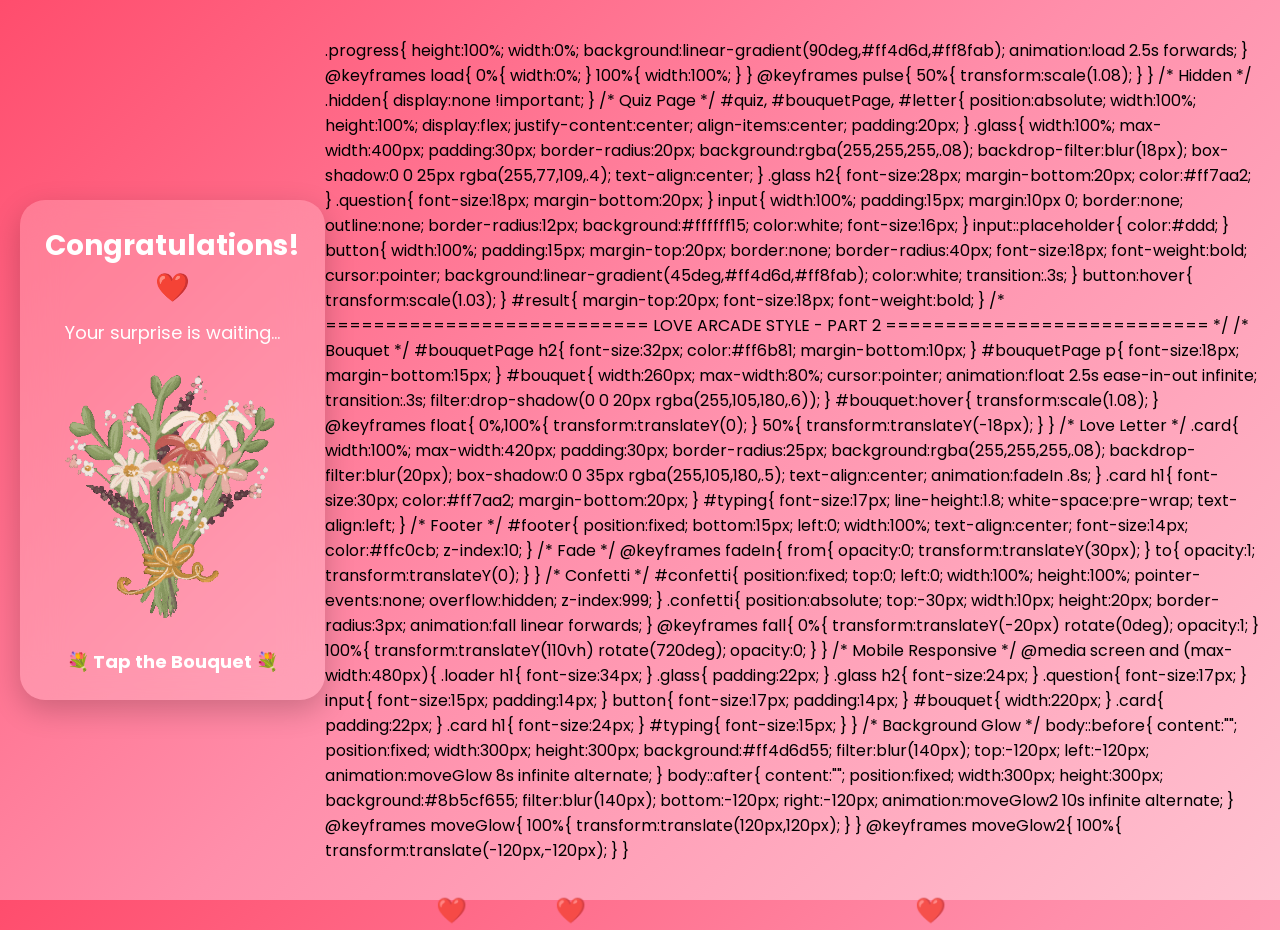
==== bouquet.html @ 2a4d881b "Revamp bouquet.html with new styles and layout Updated the HTML structure and styles for the bouquet" ====
<!DOCTYPE html>
<html lang="en">
<head>
<meta charset="UTF-8">
<meta name="viewport" content="width=device-width, initial-scale=1.0, maximum-scale=1.0, user-scalable=no">
<title>Your Surprise ❤️</title>

<link href="https://fonts.googleapis.com/css2?family=Poppins:wght@300;500;700&display=swap" rel="stylesheet">

<style>

*{
margin:0;
padding:0;
box-sizing:border-box;
font-family:'Poppins',sans-serif;
}

body{
display:flex;
justify-content:center;
align-items:center;
min-height:100vh;
background:linear-gradient(135deg,#ff4d6d,#ff8fab,#ffc2d1);
overflow:hidden;
padding:20px;
position:relative;
}

/* Floating Hearts */

.heart{
position:absolute;
bottom:-30px;
font-size:25px;
animation:floatUp linear infinite;
opacity:.8;
}

@keyframes floatUp{

0%{
transform:translateY(0) scale(.6);
opacity:0;
}

20%{
opacity:1;
}

100%{
transform:translateY(-120vh) scale(1.4);
opacity:0;
}

}

.card{

width:100%;
max-width:350px;

background:rgba(255,255,255,.2);

backdrop-filter:blur(20px);

border-radius:25px;

padding:25px;

text-align:center;

box-shadow:0 10px 30px rgba(0,0,0,.2);

z-index:2;

animation:fade .8s;

}

@keyframes fade{

from{
opacity:0;
transform:translateY(25px);
}

to{
opacity:1;
transform:translateY(0);
}

}

h1{

font-size:28px;

color:white;

margin-bottom:10px;

}

p{

color:white;

margin-bottom:20px;

font-size:18px;

}

img{

width:260px;

max-width:100%;

cursor:pointer;

animation:bounce 2s infinite;

transition:.3s;

}

img:hover{

transform:scale(1.08);

}

@keyframes bounce{

0%,100%{
transform:translateY(0);
}

50%{
transform:translateY(-15px);
}

}

.tap{

margin-top:18px;

font-size:18px;

font-weight:bold;

color:white;

animation:blink 1s infinite;

}

@keyframes blink{

50%{
opacity:.4;
}

}

@media(max-width:480px){

.card{

max-width:330px;

padding:22px;

}

img{

width:220px;

}

h1{

font-size:24px;

}

}

</style>

</head>

<body>

<div class="card">

<h1>Congratulations! ❤️</h1>

<p>Your surprise is waiting...</p>

<img src="giphy.gif" onclick="openLetter()" alt="Bouquet">

<div class="tap">💐 Tap the Bouquet 💐</div>

</div>

<script>

function openLetter(){

window.location.href="message.html";

}

// Floating Hearts

setInterval(function(){

const heart=document.createElement("div");

heart.className="heart";

heart.innerHTML="❤️";

heart.style.left=Math.random()*100+"vw";

heart.style.animationDuration=(4+Math.random()*4)+"s";

document.body.appendChild(heart);

setTimeout(()=>{
heart.remove();
},8000);

},400);

</script>

</body>
</html>.progress{

height:100%;
width:0%;
background:linear-gradient(90deg,#ff4d6d,#ff8fab);
animation:load 2.5s forwards;

}

@keyframes load{

0%{
width:0%;
}

100%{
width:100%;
}

}

@keyframes pulse{

50%{
transform:scale(1.08);
}

}

/* Hidden */

.hidden{
display:none !important;
}

/* Quiz Page */

#quiz,
#bouquetPage,
#letter{

position:absolute;
width:100%;
height:100%;
display:flex;
justify-content:center;
align-items:center;
padding:20px;

}

.glass{

width:100%;
max-width:400px;
padding:30px;
border-radius:20px;

background:rgba(255,255,255,.08);

backdrop-filter:blur(18px);

box-shadow:0 0 25px rgba(255,77,109,.4);

text-align:center;

}

.glass h2{

font-size:28px;
margin-bottom:20px;
color:#ff7aa2;

}

.question{

font-size:18px;
margin-bottom:20px;

}

input{

width:100%;
padding:15px;
margin:10px 0;

border:none;
outline:none;

border-radius:12px;

background:#ffffff15;

color:white;

font-size:16px;

}

input::placeholder{

color:#ddd;

}

button{

width:100%;
padding:15px;

margin-top:20px;

border:none;

border-radius:40px;

font-size:18px;

font-weight:bold;

cursor:pointer;

background:linear-gradient(45deg,#ff4d6d,#ff8fab);

color:white;

transition:.3s;

}

button:hover{

transform:scale(1.03);

}

#result{

margin-top:20px;
font-size:18px;

font-weight:bold;

}
/* ===========================
   LOVE ARCADE STYLE - PART 2
=========================== */

/* Bouquet */

#bouquetPage h2{
font-size:32px;
color:#ff6b81;
margin-bottom:10px;
}

#bouquetPage p{
font-size:18px;
margin-bottom:15px;
}

#bouquet{
width:260px;
max-width:80%;
cursor:pointer;
animation:float 2.5s ease-in-out infinite;
transition:.3s;
filter:drop-shadow(0 0 20px rgba(255,105,180,.6));
}

#bouquet:hover{
transform:scale(1.08);
}

@keyframes float{

0%,100%{
transform:translateY(0);
}

50%{
transform:translateY(-18px);
}

}

/* Love Letter */

.card{

width:100%;
max-width:420px;

padding:30px;

border-radius:25px;

background:rgba(255,255,255,.08);

backdrop-filter:blur(20px);

box-shadow:0 0 35px rgba(255,105,180,.5);

text-align:center;

animation:fadeIn .8s;

}

.card h1{

font-size:30px;

color:#ff7aa2;

margin-bottom:20px;

}

#typing{

font-size:17px;

line-height:1.8;

white-space:pre-wrap;

text-align:left;

}

/* Footer */

#footer{

position:fixed;

bottom:15px;

left:0;

width:100%;

text-align:center;

font-size:14px;

color:#ffc0cb;

z-index:10;

}

/* Fade */

@keyframes fadeIn{

from{

opacity:0;

transform:translateY(30px);

}

to{

opacity:1;

transform:translateY(0);

}

}

/* Confetti */

#confetti{

position:fixed;

top:0;

left:0;

width:100%;

height:100%;

pointer-events:none;

overflow:hidden;

z-index:999;

}

.confetti{

position:absolute;

top:-30px;

width:10px;

height:20px;

border-radius:3px;

animation:fall linear forwards;

}

@keyframes fall{

0%{

transform:translateY(-20px) rotate(0deg);

opacity:1;

}

100%{

transform:translateY(110vh) rotate(720deg);

opacity:0;

}

}

/* Mobile Responsive */

@media screen and (max-width:480px){

.loader h1{

font-size:34px;

}

.glass{

padding:22px;

}

.glass h2{

font-size:24px;

}

.question{

font-size:17px;

}

input{

font-size:15px;

padding:14px;

}

button{

font-size:17px;

padding:14px;

}

#bouquet{

width:220px;

}

.card{

padding:22px;

}

.card h1{

font-size:24px;

}

#typing{

font-size:15px;

}

}

/* Background Glow */

body::before{

content:"";

position:fixed;

width:300px;

height:300px;

background:#ff4d6d55;

filter:blur(140px);

top:-120px;

left:-120px;

animation:moveGlow 8s infinite alternate;

}

body::after{

content:"";

position:fixed;

width:300px;

height:300px;

background:#8b5cf655;

filter:blur(140px);

bottom:-120px;

right:-120px;

animation:moveGlow2 10s infinite alternate;

}

@keyframes moveGlow{

100%{

transform:translate(120px,120px);

}

}

@keyframes moveGlow2{

100%{

transform:translate(-120px,-120px);

}

  }
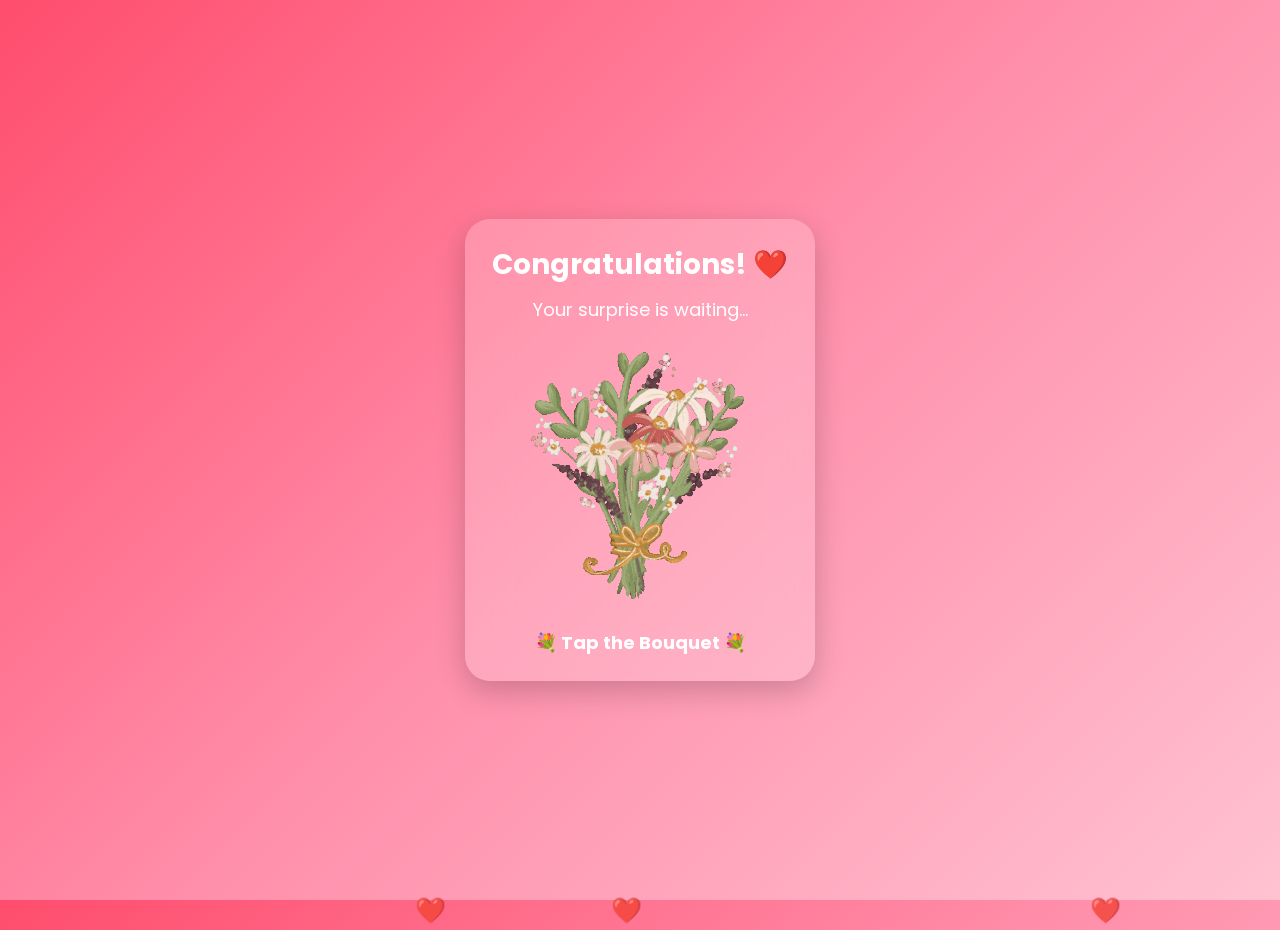
==== commit 5348d8a9: "Clean up CSS styles in bouquet.html Removed unused CSS styles and animations from bouquet.html." ====
--- a/bouquet.html
+++ b/bouquet.html
@@ -241,474 +241,4 @@
 </script>
 
 </body>
-</html>.progress{
-
-height:100%;
-width:0%;
-background:linear-gradient(90deg,#ff4d6d,#ff8fab);
-animation:load 2.5s forwards;
-
-}
-
-@keyframes load{
-
-0%{
-width:0%;
-}
-
-100%{
-width:100%;
-}
-
-}
-
-@keyframes pulse{
-
-50%{
-transform:scale(1.08);
-}
-
-}
-
-/* Hidden */
-
-.hidden{
-display:none !important;
-}
-
-/* Quiz Page */
-
-#quiz,
-#bouquetPage,
-#letter{
-
-position:absolute;
-width:100%;
-height:100%;
-display:flex;
-justify-content:center;
-align-items:center;
-padding:20px;
-
-}
-
-.glass{
-
-width:100%;
-max-width:400px;
-padding:30px;
-border-radius:20px;
-
-background:rgba(255,255,255,.08);
-
-backdrop-filter:blur(18px);
-
-box-shadow:0 0 25px rgba(255,77,109,.4);
-
-text-align:center;
-
-}
-
-.glass h2{
-
-font-size:28px;
-margin-bottom:20px;
-color:#ff7aa2;
-
-}
-
-.question{
-
-font-size:18px;
-margin-bottom:20px;
-
-}
-
-input{
-
-width:100%;
-padding:15px;
-margin:10px 0;
-
-border:none;
-outline:none;
-
-border-radius:12px;
-
-background:#ffffff15;
-
-color:white;
-
-font-size:16px;
-
-}
-
-input::placeholder{
-
-color:#ddd;
-
-}
-
-button{
-
-width:100%;
-padding:15px;
-
-margin-top:20px;
-
-border:none;
-
-border-radius:40px;
-
-font-size:18px;
-
-font-weight:bold;
-
-cursor:pointer;
-
-background:linear-gradient(45deg,#ff4d6d,#ff8fab);
-
-color:white;
-
-transition:.3s;
-
-}
-
-button:hover{
-
-transform:scale(1.03);
-
-}
-
-#result{
-
-margin-top:20px;
-font-size:18px;
-
-font-weight:bold;
-
-}
-/* ===========================
-   LOVE ARCADE STYLE - PART 2
-=========================== */
-
-/* Bouquet */
-
-#bouquetPage h2{
-font-size:32px;
-color:#ff6b81;
-margin-bottom:10px;
-}
-
-#bouquetPage p{
-font-size:18px;
-margin-bottom:15px;
-}
-
-#bouquet{
-width:260px;
-max-width:80%;
-cursor:pointer;
-animation:float 2.5s ease-in-out infinite;
-transition:.3s;
-filter:drop-shadow(0 0 20px rgba(255,105,180,.6));
-}
-
-#bouquet:hover{
-transform:scale(1.08);
-}
-
-@keyframes float{
-
-0%,100%{
-transform:translateY(0);
-}
-
-50%{
-transform:translateY(-18px);
-}
-
-}
-
-/* Love Letter */
-
-.card{
-
-width:100%;
-max-width:420px;
-
-padding:30px;
-
-border-radius:25px;
-
-background:rgba(255,255,255,.08);
-
-backdrop-filter:blur(20px);
-
-box-shadow:0 0 35px rgba(255,105,180,.5);
-
-text-align:center;
-
-animation:fadeIn .8s;
-
-}
-
-.card h1{
-
-font-size:30px;
-
-color:#ff7aa2;
-
-margin-bottom:20px;
-
-}
-
-#typing{
-
-font-size:17px;
-
-line-height:1.8;
-
-white-space:pre-wrap;
-
-text-align:left;
-
-}
-
-/* Footer */
-
-#footer{
-
-position:fixed;
-
-bottom:15px;
-
-left:0;
-
-width:100%;
-
-text-align:center;
-
-font-size:14px;
-
-color:#ffc0cb;
-
-z-index:10;
-
-}
-
-/* Fade */
-
-@keyframes fadeIn{
-
-from{
-
-opacity:0;
-
-transform:translateY(30px);
-
-}
-
-to{
-
-opacity:1;
-
-transform:translateY(0);
-
-}
-
-}
-
-/* Confetti */
-
-#confetti{
-
-position:fixed;
-
-top:0;
-
-left:0;
-
-width:100%;
-
-height:100%;
-
-pointer-events:none;
-
-overflow:hidden;
-
-z-index:999;
-
-}
-
-.confetti{
-
-position:absolute;
-
-top:-30px;
-
-width:10px;
-
-height:20px;
-
-border-radius:3px;
-
-animation:fall linear forwards;
-
-}
-
-@keyframes fall{
-
-0%{
-
-transform:translateY(-20px) rotate(0deg);
-
-opacity:1;
-
-}
-
-100%{
-
-transform:translateY(110vh) rotate(720deg);
-
-opacity:0;
-
-}
-
-}
-
-/* Mobile Responsive */
-
-@media screen and (max-width:480px){
-
-.loader h1{
-
-font-size:34px;
-
-}
-
-.glass{
-
-padding:22px;
-
-}
-
-.glass h2{
-
-font-size:24px;
-
-}
-
-.question{
-
-font-size:17px;
-
-}
-
-input{
-
-font-size:15px;
-
-padding:14px;
-
-}
-
-button{
-
-font-size:17px;
-
-padding:14px;
-
-}
-
-#bouquet{
-
-width:220px;
-
-}
-
-.card{
-
-padding:22px;
-
-}
-
-.card h1{
-
-font-size:24px;
-
-}
-
-#typing{
-
-font-size:15px;
-
-}
-
-}
-
-/* Background Glow */
-
-body::before{
-
-content:"";
-
-position:fixed;
-
-width:300px;
-
-height:300px;
-
-background:#ff4d6d55;
-
-filter:blur(140px);
-
-top:-120px;
-
-left:-120px;
-
-animation:moveGlow 8s infinite alternate;
-
-}
-
-body::after{
-
-content:"";
-
-position:fixed;
-
-width:300px;
-
-height:300px;
-
-background:#8b5cf655;
-
-filter:blur(140px);
-
-bottom:-120px;
-
-right:-120px;
-
-animation:moveGlow2 10s infinite alternate;
-
-}
-
-@keyframes moveGlow{
-
-100%{
-
-transform:translate(120px,120px);
-
-}
-
-}
-
-@keyframes moveGlow2{
-
-100%{
-
-transform:translate(-120px,-120px);
-
-}
-
-  }
+</html>
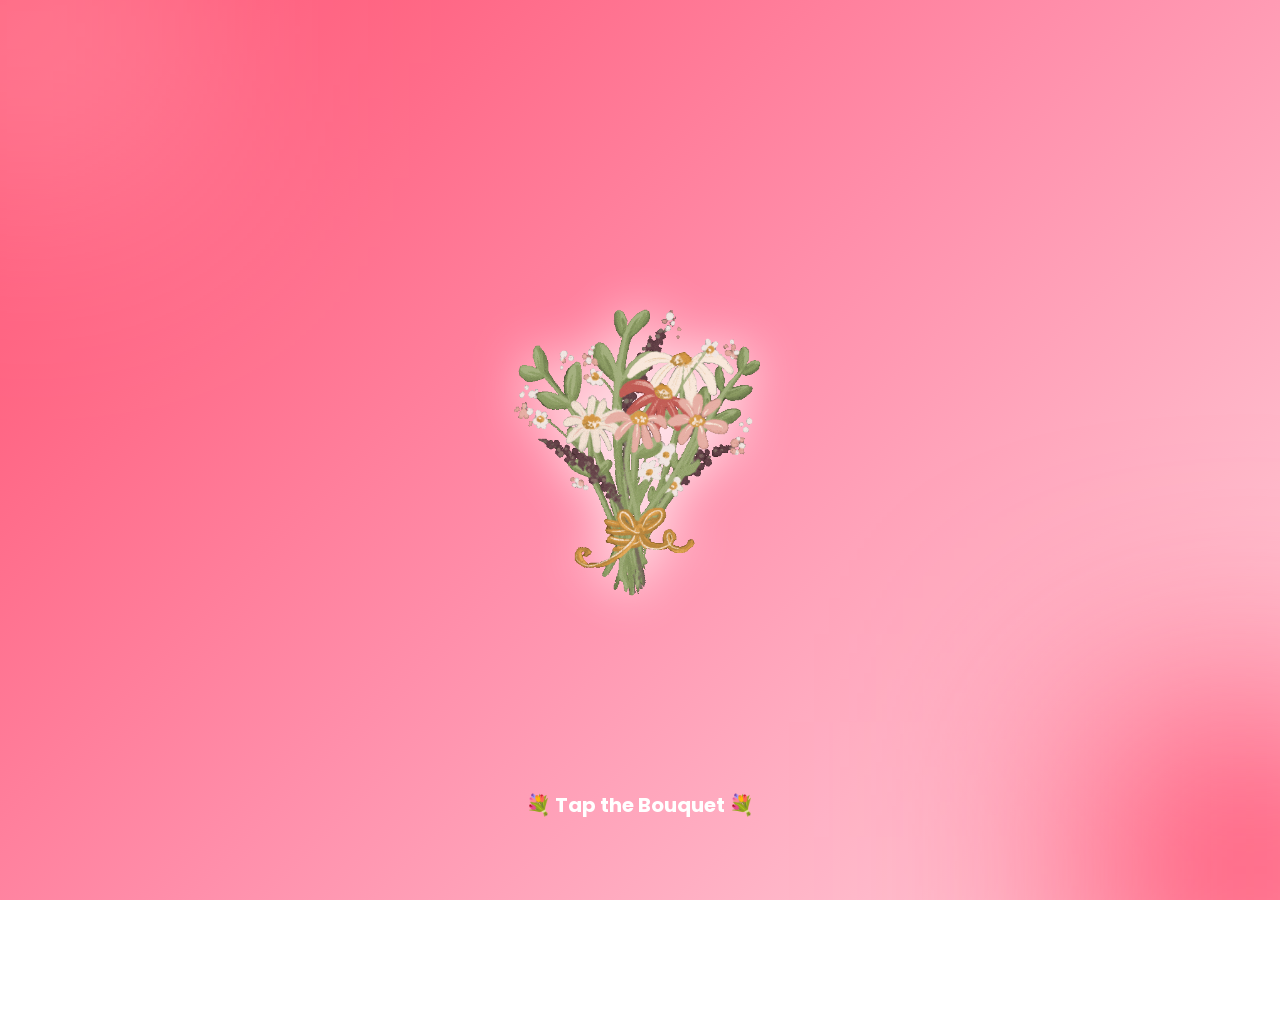
==== commit 888a3fff: "Update title and enhance styles in bouquet.html" ====
--- a/bouquet.html
+++ b/bouquet.html
@@ -3,7 +3,8 @@
 <head>
 <meta charset="UTF-8">
 <meta name="viewport" content="width=device-width, initial-scale=1.0, maximum-scale=1.0, user-scalable=no">
-<title>Your Surprise ❤️</title>
+
+<title>For My Love ❤️</title>
 
 <link href="https://fonts.googleapis.com/css2?family=Poppins:wght@300;500;700&display=swap" rel="stylesheet">
 
@@ -16,31 +17,72 @@
 font-family:'Poppins',sans-serif;
 }
 
+html,body{
+width:100%;
+height:100%;
+overflow:hidden;
+}
+
 body{
 display:flex;
 justify-content:center;
 align-items:center;
-min-height:100vh;
-background:linear-gradient(135deg,#ff4d6d,#ff8fab,#ffc2d1);
-overflow:hidden;
-padding:20px;
+background:linear-gradient(135deg,#ff4d6d,#ff8fab,#ffd6e0);
 position:relative;
 }
 
+/* Background Glow */
+
+body::before{
+content:"";
+position:absolute;
+width:300px;
+height:300px;
+background:#ffffff55;
+filter:blur(130px);
+top:-120px;
+left:-120px;
+animation:move1 8s infinite alternate;
+}
+
+body::after{
+content:"";
+position:absolute;
+width:300px;
+height:300px;
+background:#ff2d55;
+filter:blur(130px);
+bottom:-120px;
+right:-120px;
+animation:move2 8s infinite alternate;
+}
+
+@keyframes move1{
+100%{
+transform:translate(130px,120px);
+}
+}
+
+@keyframes move2{
+100%{
+transform:translate(-130px,-120px);
+}
+}
+
 /* Floating Hearts */
 
 .heart{
 position:absolute;
-bottom:-30px;
+bottom:-40px;
 font-size:25px;
-animation:floatUp linear infinite;
-opacity:.8;
+animation:floatUp linear forwards;
+pointer-events:none;
 }
 
 @keyframes floatUp{
 
 0%{
-transform:translateY(0) scale(.6);
+transform:translateY(0) scale(.5);
 opacity:0;
 }
 
@@ -49,74 +91,40 @@
 }
 
 100%{
-transform:translateY(-120vh) scale(1.4);
+transform:translateY(-120vh) scale(1.5);
 opacity:0;
 }
 
 }
 
-.card{
-
+/* Title */
+
+.title{
+position:absolute;
+top:70px;
 width:100%;
-max-width:350px;
-
-background:rgba(255,255,255,.2);
-
-backdrop-filter:blur(20px);
-
-border-radius:25px;
-
-padding:25px;
-
 text-align:center;
-
-box-shadow:0 10px 30px rgba(0,0,0,.2);
-
-z-index:2;
-
-animation:fade .8s;
-
-}
-
-@keyframes fade{
-
-from{
-opacity:0;
-transform:translateY(25px);
-}
-
-to{
-opacity:1;
-transform:translateY(0);
-}
-
-}
-
-h1{
-
-font-size:28px;
-
+font-size:30px;
+font-weight:bold;
 color:white;
-
-margin-bottom:10px;
-
-}
-
-p{
-
-color:white;
-
-margin-bottom:20px;
-
-font-size:18px;
-
-}
-
-img{
-
-width:260px;
-
-max-width:100%;
+text-shadow:0 0 20px white;
+animation:glow 2s infinite;
+}
+
+@keyframes glow{
+
+50%{
+text-shadow:0 0 30px white;
+}
+
+}
+
+/* Bouquet */
+
+.bouquet{
+
+width:300px;
+max-width:85%;
 
 cursor:pointer;
 
@@ -124,11 +132,13 @@
 
 transition:.3s;
 
-}
-
-img:hover{
-
-transform:scale(1.08);
+filter:drop-shadow(0 0 25px rgba(255,255,255,.8));
+
+}
+
+.bouquet:active{
+
+transform:scale(.94);
 
 }
 
@@ -139,16 +149,24 @@
 }
 
 50%{
-transform:translateY(-15px);
-}
-
-}
+transform:translateY(-18px);
+}
+
+}
+
+/* Tap Text */
 
 .tap{
 
-margin-top:18px;
-
-font-size:18px;
+position:absolute;
+
+bottom:80px;
+
+width:100%;
+
+text-align:center;
+
+font-size:20px;
 
 font-weight:bold;
 
@@ -168,24 +186,18 @@
 
 @media(max-width:480px){
 
-.card{
-
-max-width:330px;
-
-padding:22px;
-
-}
-
-img{
-
-width:220px;
-
-}
-
-h1{
-
-font-size:24px;
-
+.title{
+font-size:26px;
+top:60px;
+}
+
+.bouquet{
+width:250px;
+}
+
+.tap{
+font-size:18px;
+bottom:60px;
 }
 
 }
@@ -196,49 +208,69 @@
 
 <body>
 
-<div class="card">
-
-<h1>Congratulations! ❤️</h1>
-
-<p>Your surprise is waiting...</p>
-
-<img src="giphy.gif" onclick="openLetter()" alt="Bouquet">
+<img src="giphy.gif" class="bouquet" onclick="openLetter()" alt="Bouquet">
 
 <div class="tap">💐 Tap the Bouquet 💐</div>
 
-</div>
-
-<script>
-
+  <script>
+
+// Open the Love Letter
 function openLetter(){
 
-window.location.href="message.html";
+    document.querySelector(".bouquet").style.transform="scale(1.1)";
+    document.querySelector(".bouquet").style.opacity=".9";
+
+    setTimeout(function(){
+
+        window.location.href="message.html";
+
+    },600);
 
 }
 
 // Floating Hearts
-
 setInterval(function(){
 
-const heart=document.createElement("div");
-
-heart.className="heart";
-
-heart.innerHTML="❤️";
-
-heart.style.left=Math.random()*100+"vw";
-
-heart.style.animationDuration=(4+Math.random()*4)+"s";
-
-document.body.appendChild(heart);
-
-setTimeout(()=>{
-heart.remove();
-},8000);
-
-},400);
+    const heart=document.createElement("div");
+
+    heart.className="heart";
+
+    const hearts=["❤️","💖","💕","💗","💘","💝"];
+
+    heart.innerHTML=hearts[Math.floor(Math.random()*hearts.length)];
+
+    heart.style.left=Math.random()*100+"vw";
+
+    heart.style.fontSize=(18+Math.random()*18)+"px";
+
+    heart.style.animationDuration=(4+Math.random()*4)+"s";
+
+    document.body.appendChild(heart);
+
+    setTimeout(function(){
+
+        heart.remove();
+
+    },8000);
+
+},350);
+
+// Sparkle Effect
+setInterval(function(){
+
+    document.body.animate([
+        {filter:"brightness(1)"},
+        {filter:"brightness(1.08)"},
+        {filter:"brightness(1)"}
+    ],{
+        duration:1200
+    });
+
+},5000);
 
 </script>
 
 </body>
 </html>
+
+  
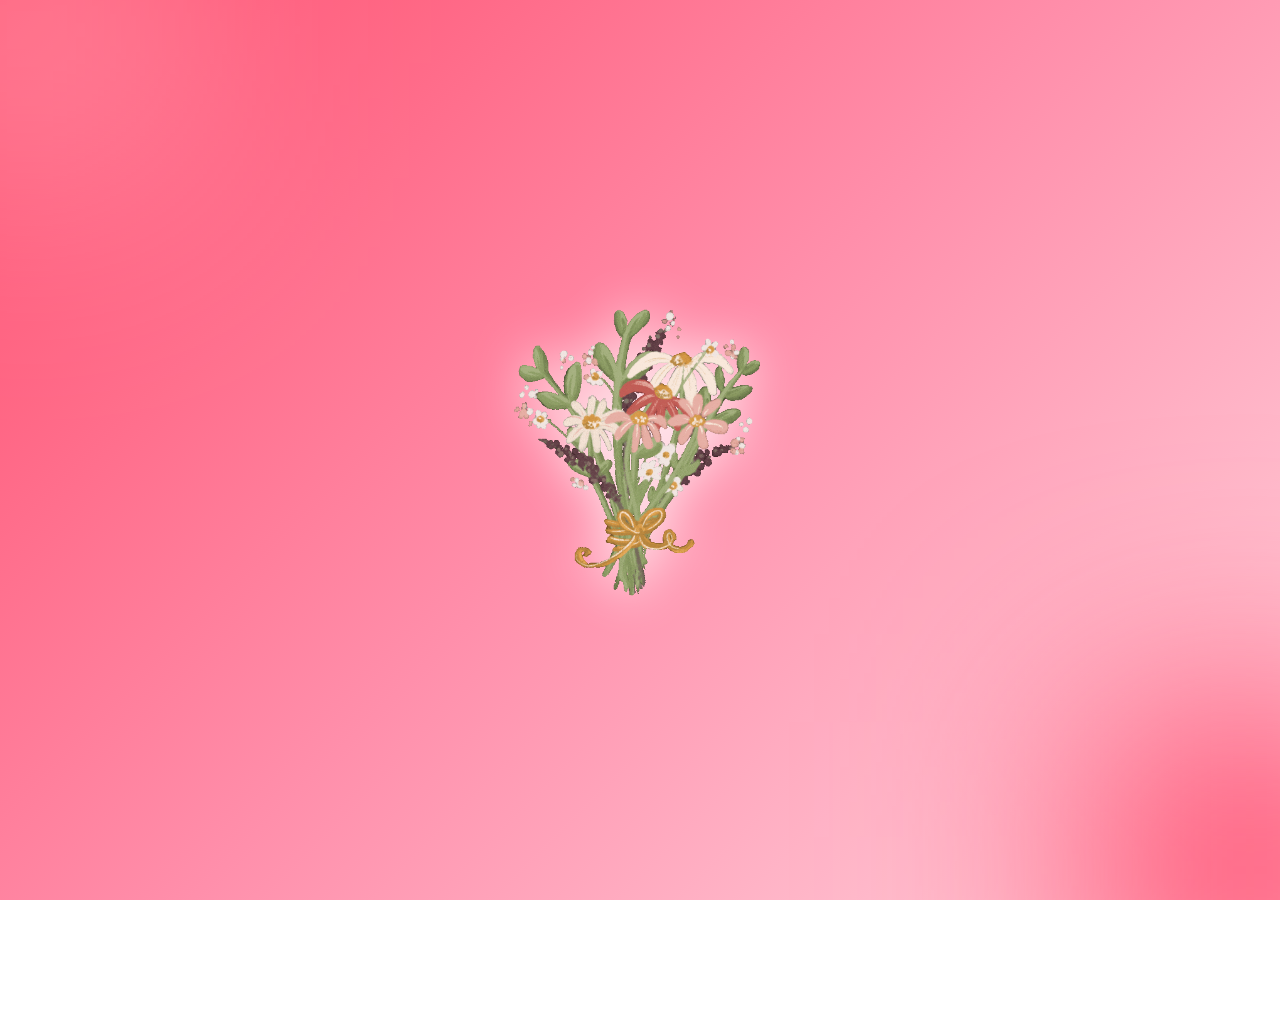
==== commit e8bdffb3: "Modify bouquet tap message and heart contents Updated the bouquet interaction by removing the tap me" ====
--- a/bouquet.html
+++ b/bouquet.html
@@ -210,7 +210,7 @@
 
 <img src="giphy.gif" class="bouquet" onclick="openLetter()" alt="Bouquet">
 
-<div class="tap">💐 Tap the Bouquet 💐</div>
+<div class="tap"></div>
 
   <script>
 
@@ -235,7 +235,7 @@
 
     heart.className="heart";
 
-    const hearts=["❤️","💖","💕","💗","💘","💝"];
+    const hearts=["I love you love","🫶","💕","I love you so much","🤍","🖤"];
 
     heart.innerHTML=hearts[Math.floor(Math.random()*hearts.length)];
 
